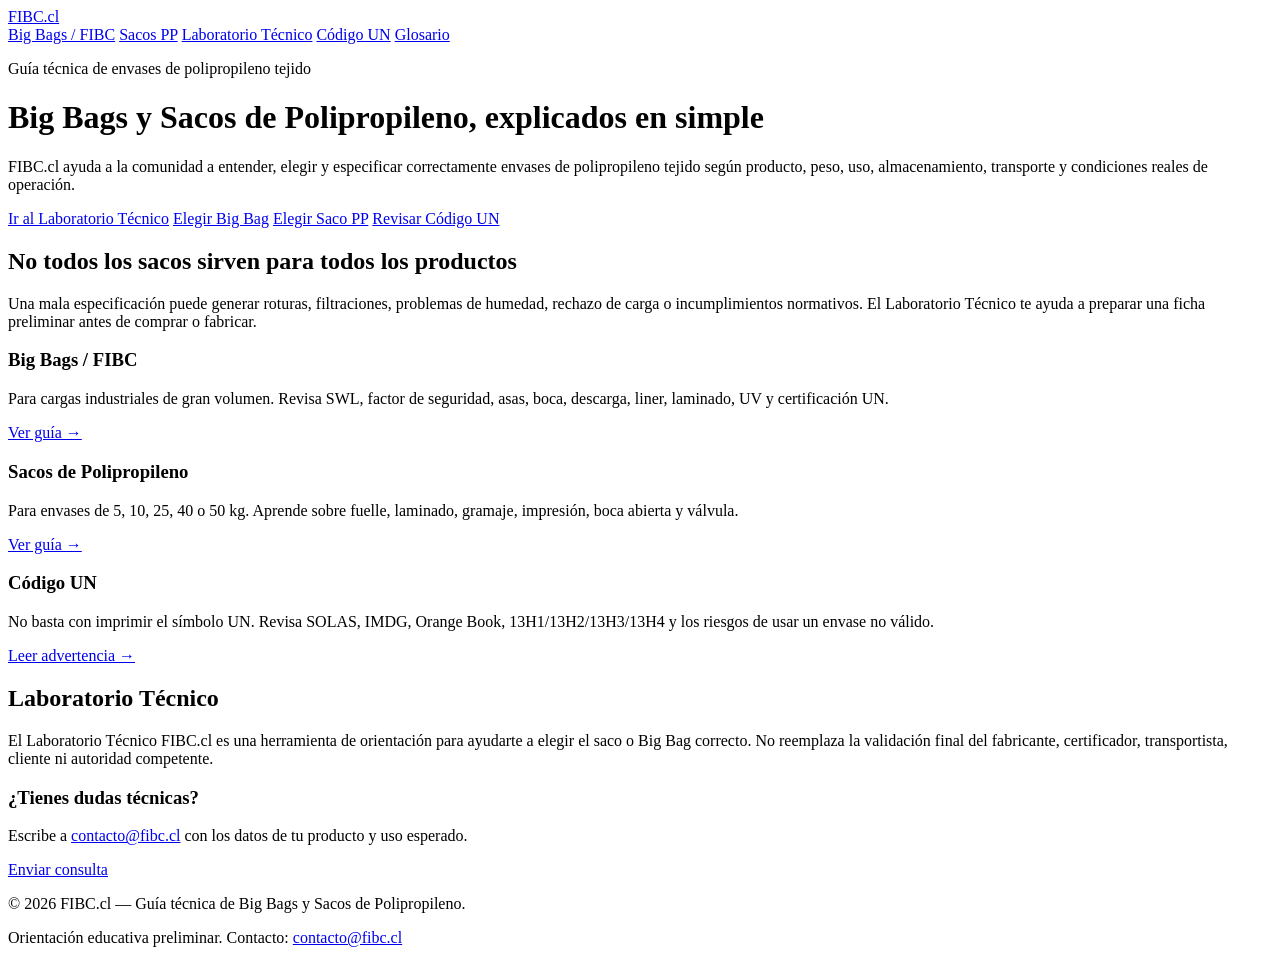
==== index.html @ 03c933f9 "Crear inicio sitio FIBC.cl" ====
<!doctype html>
<html lang="es">
<head>
  <meta charset="utf-8">
  <meta name="viewport" content="width=device-width, initial-scale=1">
  <title>FIBC.cl — Guía técnica de Big Bags y Sacos PP</title>
  <meta name="description" content="FIBC.cl es una guía técnica educativa sobre Big Bags, FIBC y sacos de polipropileno. Te ayudamos a elegir el envase correcto según producto, peso, uso, transporte y condiciones reales de operación.">
  <link rel="canonical" href="https://www.fibc.cl/">
  <link rel="stylesheet" href="assets/style.css">
</head>
<body>
  <nav>
    <div class="wrap nav-wrap">
      <a class="logo" href="index.html">FIBC.cl</a>
      <div class="links">
        <a href="big-bags-fibc.html">Big Bags / FIBC</a>
        <a href="sacos-pp.html">Sacos PP</a>
        <a href="laboratorio-tecnico.html">Laboratorio Técnico</a>
        <a href="codigo-un.html">Código UN</a>
        <a href="glosario.html">Glosario</a>
      </div>
    </div>
  </nav>

  <header class="hero">
    <div class="wrap">
      <p class="eyebrow">Guía técnica de envases de polipropileno tejido</p>
      <h1>Big Bags y Sacos de Polipropileno, explicados en simple</h1>
      <p>FIBC.cl ayuda a la comunidad a entender, elegir y especificar correctamente envases de polipropileno tejido según producto, peso, uso, almacenamiento, transporte y condiciones reales de operación.</p>
      <div class="btns">
        <a class="btn" href="laboratorio-tecnico.html">Ir al Laboratorio Técnico</a>
        <a class="btn light" href="big-bags-fibc.html">Elegir Big Bag</a>
        <a class="btn light" href="sacos-pp.html">Elegir Saco PP</a>
        <a class="btn red" href="codigo-un.html">Revisar Código UN</a>
      </div>
    </div>
  </header>

  <section>
    <div class="wrap">
      <div class="warning">
        <h2>No todos los sacos sirven para todos los productos</h2>
        <p>Una mala especificación puede generar roturas, filtraciones, problemas de humedad, rechazo de carga o incumplimientos normativos. El Laboratorio Técnico te ayuda a preparar una ficha preliminar antes de comprar o fabricar.</p>
      </div>
    </div>
  </section>

  <section class="soft">
    <div class="wrap grid">
      <div class="card">
        <h3>Big Bags / FIBC</h3>
        <p>Para cargas industriales de gran volumen. Revisa SWL, factor de seguridad, asas, boca, descarga, liner, laminado, UV y certificación UN.</p>
        <a href="big-bags-fibc.html">Ver guía →</a>
      </div>
      <div class="card">
        <h3>Sacos de Polipropileno</h3>
        <p>Para envases de 5, 10, 25, 40 o 50 kg. Aprende sobre fuelle, laminado, gramaje, impresión, boca abierta y válvula.</p>
        <a href="sacos-pp.html">Ver guía →</a>
      </div>
      <div class="card">
        <h3>Código UN</h3>
        <p>No basta con imprimir el símbolo UN. Revisa SOLAS, IMDG, Orange Book, 13H1/13H2/13H3/13H4 y los riesgos de usar un envase no válido.</p>
        <a href="codigo-un.html">Leer advertencia →</a>
      </div>
    </div>
  </section>

  <section>
    <div class="wrap two-col">
      <div>
        <h2>Laboratorio Técnico</h2>
        <p>El Laboratorio Técnico FIBC.cl es una herramienta de orientación para ayudarte a elegir el saco o Big Bag correcto. No reemplaza la validación final del fabricante, certificador, transportista, cliente ni autoridad competente.</p>
      </div>
      <div class="cta">
        <h3>¿Tienes dudas técnicas?</h3>
        <p>Escribe a <a href="mailto:contacto@fibc.cl">contacto@fibc.cl</a> con los datos de tu producto y uso esperado.</p>
        <a class="btn" href="mailto:contacto@fibc.cl?subject=Consulta Laboratorio Técnico FIBC.cl">Enviar consulta</a>
      </div>
    </div>
  </section>

  <footer>
    <div class="wrap">
      <p>© 2026 FIBC.cl — Guía técnica de Big Bags y Sacos de Polipropileno.</p>
      <p>Orientación educativa preliminar. Contacto: <a href="mailto:contacto@fibc.cl">contacto@fibc.cl</a></p>
    </div>
  </footer>
</body>
</html>
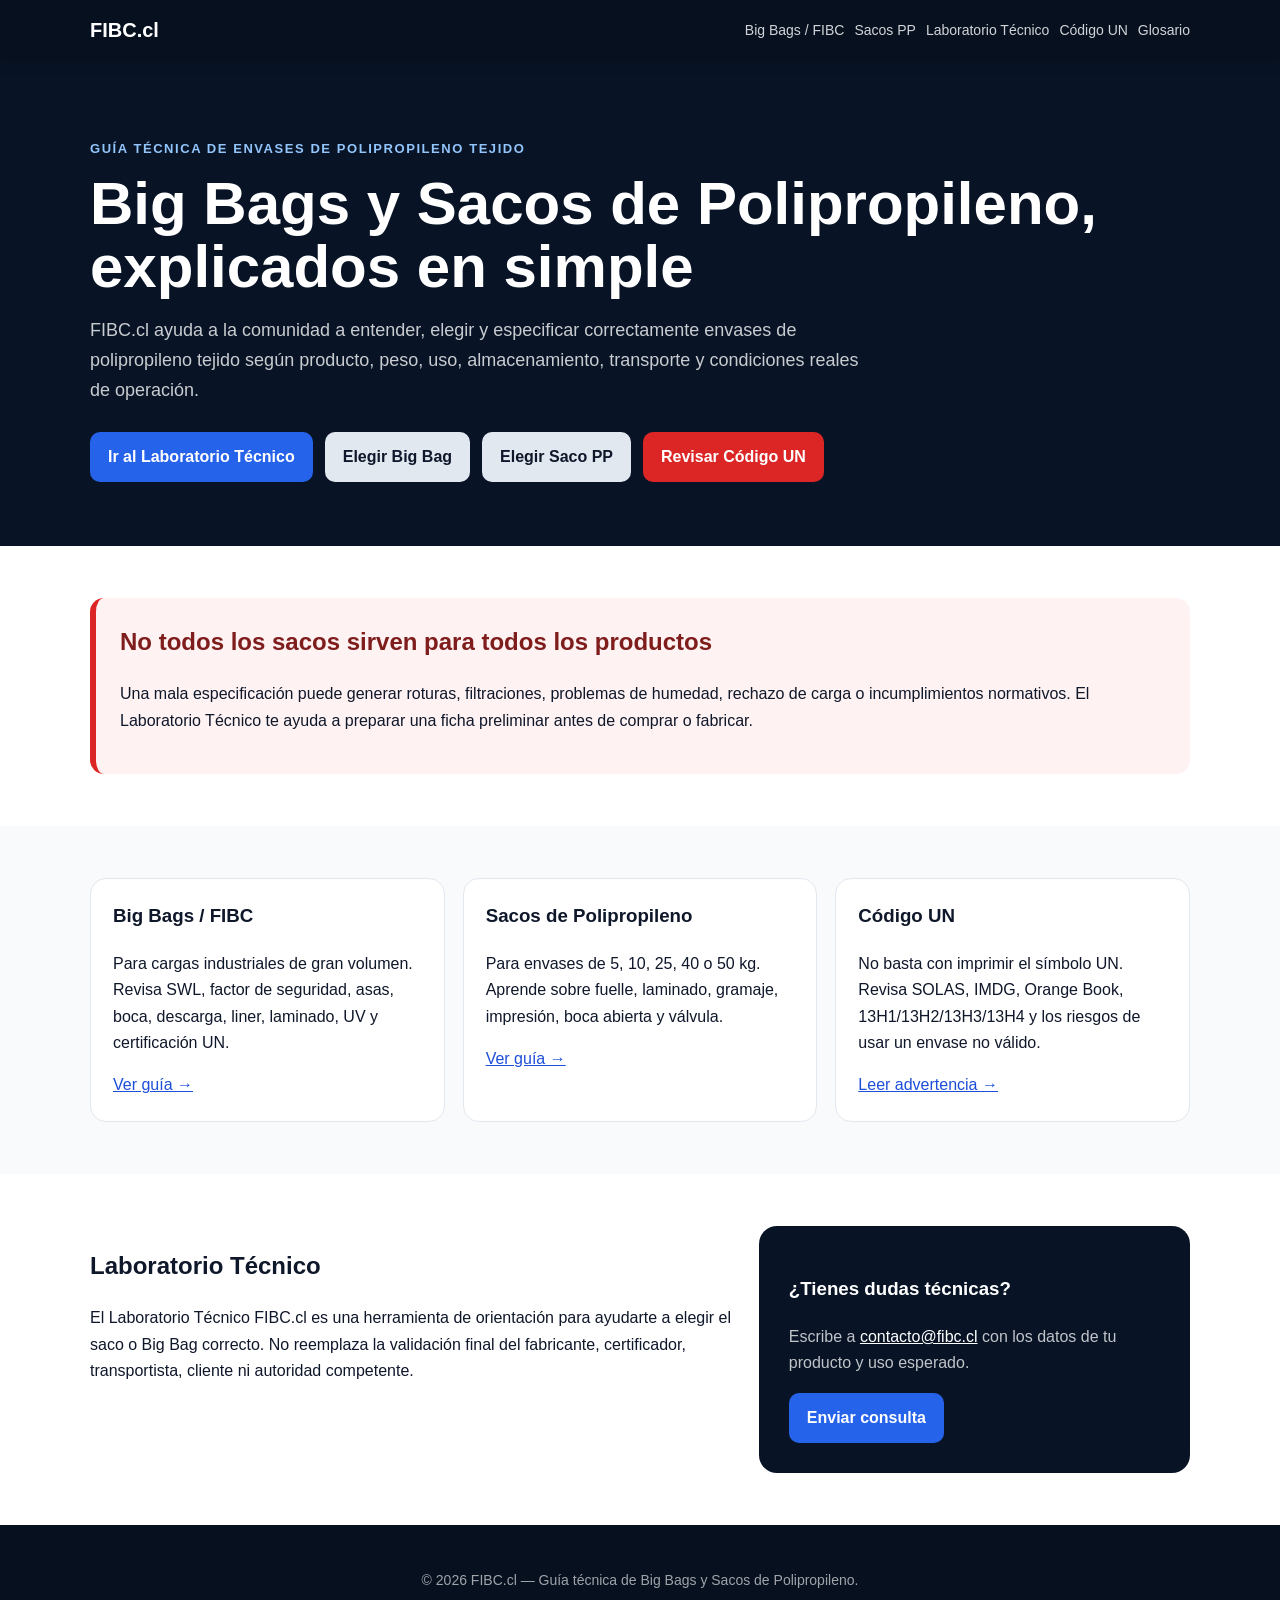
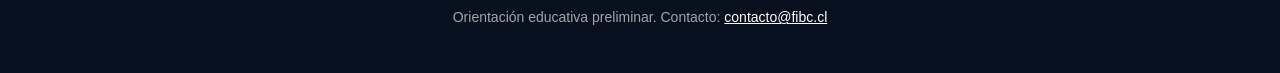
==== commit 29def450: "feat: add Microsoft Clarity tracking" ====
--- a/index.html
+++ b/index.html
@@ -7,6 +7,14 @@
   <meta name="description" content="FIBC.cl es una guía técnica educativa sobre Big Bags, FIBC y sacos de polipropileno. Te ayudamos a elegir el envase correcto según producto, peso, uso, transporte y condiciones reales de operación.">
   <link rel="canonical" href="https://www.fibc.cl/">
   <link rel="stylesheet" href="assets/style.css">
+  <!-- Microsoft Clarity -->
+  <script type="text/javascript">
+    (function(c,l,a,r,i,t,y){
+      c[a]=c[a]||function(){(c[a].q=c[a].q||[]).push(arguments)};
+      t=l.createElement(r);t.async=1;t.src="https://www.clarity.ms/tag/"+i;
+      y=l.getElementsByTagName(r)[0];y.parentNode.insertBefore(t,y);
+    })(window, document, "clarity", "script", "y23brpm9v0");
+  </script>
 </head>
 <body>
   <nav>
--- a/assets/style.css
+++ b/assets/style.css
@@ -0,0 +1 @@
+*{box-sizing:border-box}body{margin:0;font-family:Inter,Arial,sans-serif;color:#0f172a;background:#fff;line-height:1.65}a{color:#1d4ed8}nav{background:#06101f;color:#fff;padding:14px 24px;position:sticky;top:0;z-index:10;box-shadow:0 2px 12px rgba(0,0,0,.2)}.wrap{max-width:1100px;margin:auto}.nav-wrap{display:flex;gap:18px;align-items:center;justify-content:space-between}.logo{font-weight:900;color:#fff;text-decoration:none;font-size:20px}.links{display:flex;flex-wrap:wrap;gap:10px}.links a{color:rgba(255,255,255,.82);text-decoration:none;font-size:14px}.links a:hover{color:#fff}.hero{background:#081426;color:#fff;padding:64px 24px}.hero h1{font-size:clamp(34px,5vw,60px);line-height:1.05;margin:8px 0 16px}.hero p{max-width:780px;color:rgba(255,255,255,.78);font-size:18px}.eyebrow{font-size:13px!important;text-transform:uppercase;letter-spacing:.12em;color:#93c5fd!important;font-weight:800}.btns{display:flex;flex-wrap:wrap;gap:12px;margin-top:26px}.btn{display:inline-block;padding:12px 18px;border-radius:10px;text-decoration:none;font-weight:800;background:#2563eb;color:#fff}.btn.red{background:#dc2626}.btn.light{background:#e2e8f0;color:#0f172a}section{padding:52px 24px}.soft{background:#f8fafc}.grid{display:grid;grid-template-columns:repeat(auto-fit,minmax(250px,1fr));gap:18px}.two-col{display:grid;grid-template-columns:1.2fr .8fr;gap:22px}.card{border:1px solid #e2e8f0;border-radius:16px;padding:22px;background:#fff}.card h3{margin-top:0}.warning{background:#fef2f2;border-left:6px solid #dc2626;padding:24px;border-radius:14px}.warning h2{margin-top:0;color:#7f1d1d}.cta{background:#081426;color:#fff;border-radius:18px;padding:30px}.cta p{color:rgba(255,255,255,.75)}.cta a{color:#fff}.notice{background:#eff6ff;border-left:5px solid #2563eb;border-radius:12px;padding:18px}.danger{background:#7f1d1d;color:#fff;border-radius:18px;padding:28px}.danger p{color:rgba(255,255,255,.86)}.checklist{display:grid;grid-template-columns:repeat(auto-fit,minmax(240px,1fr));gap:10px;padding:0;list-style:none}.checklist li{background:#fff;border:1px solid #e2e8f0;border-radius:12px;padding:14px}.table{width:100%;border-collapse:collapse;background:#fff}.table th,.table td{border:1px solid #e2e8f0;padding:12px;text-align:left}.table th{background:#081426;color:#fff}footer{background:#06101f;color:rgba(255,255,255,.62);padding:30px 24px;text-align:center;font-size:14px}footer a{color:#fff}@media(max-width:760px){.nav-wrap,.two-col{display:block}.links{margin-top:12px}.hero{padding:48px 20px}.hero h1{font-size:36px}section{padding:40px 20px}}
